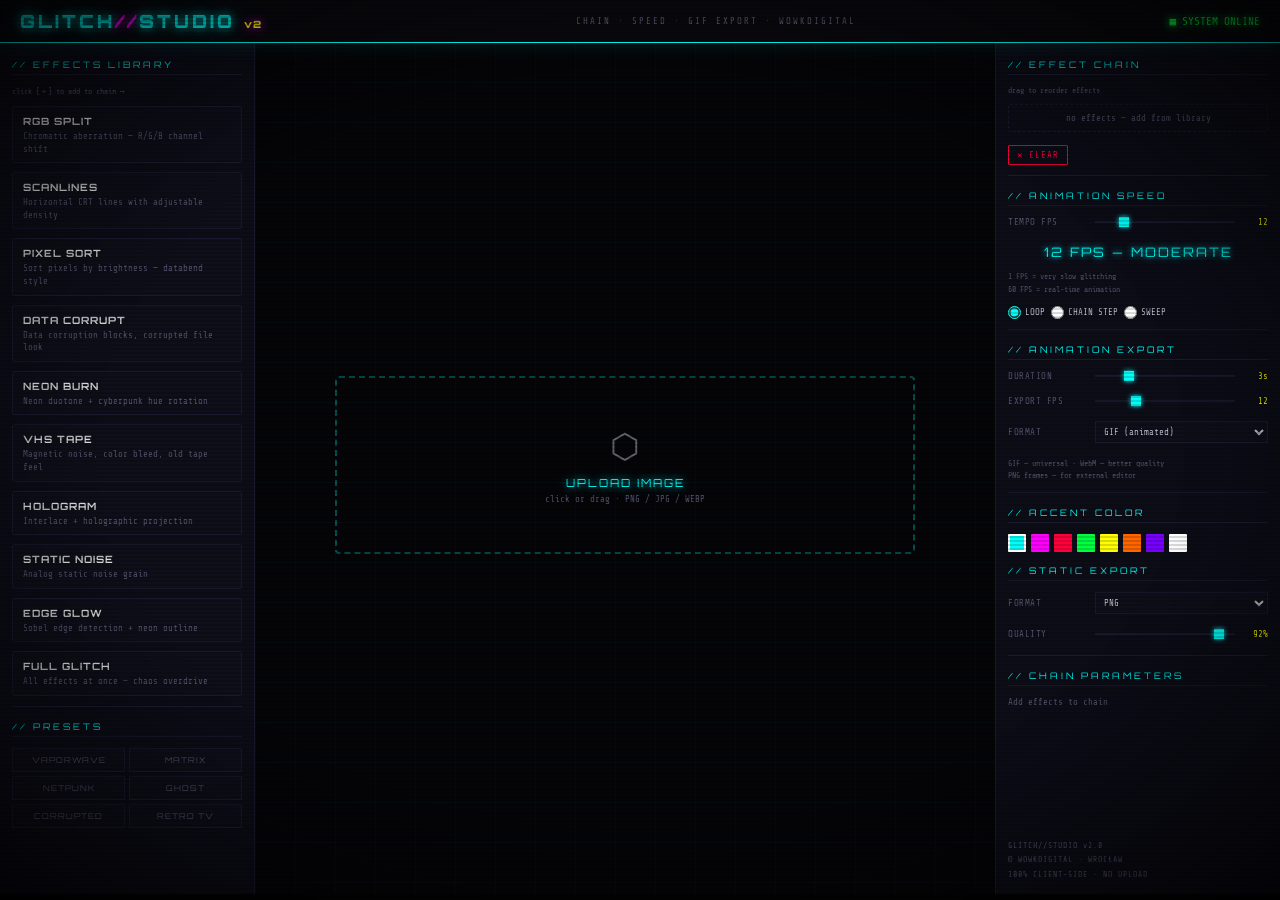
==== glitch-studio_1.html @ 75f5d2d9 "Glitch Studio" ====
<!DOCTYPE html>
<html lang="en">
<head>
  <meta charset="UTF-8">
  <meta name="viewport" content="width=device-width, initial-scale=1.0">
  <title>GLITCH//STUDIO v2 — WowkDigital</title>
  <link rel="stylesheet" href="css/style.css">
</head>
<body>
  <header>
    <div class="logo">GLITCH<span>//</span>STUDIO <span style="font-size:10px;color:var(--ny);letter-spacing:1px">v2</span></div>
    <div style="font-size:9px;color:var(--dim);letter-spacing:2px">CHAIN · SPEED · GIF EXPORT · WOWKDIGITAL</div>
    <div class="hst">■ SYSTEM ONLINE</div>
  </header>

  <div class="app">
    <!-- LEFT: Library -->
    <div class="pl">
      <div class="stitle">// EFFECTS LIBRARY</div>
      <div style="font-size:8px;color:var(--dim)">click [＋] to add to chain →</div>

      <div class="ecard" onclick="addToChain('rgb-split')"><div class="ename">RGB SPLIT <span class="add-btn">＋</span></div><div class="edesc">Chromatic aberration — R/G/B channel shift</div></div>
      <div class="ecard" onclick="addToChain('scanlines')"><div class="ename">SCANLINES <span class="add-btn">＋</span></div><div class="edesc">Horizontal CRT lines with adjustable density</div></div>
      <div class="ecard" onclick="addToChain('pixel-sort')"><div class="ename">PIXEL SORT <span class="add-btn">＋</span></div><div class="edesc">Sort pixels by brightness — databend style</div></div>
      <div class="ecard" onclick="addToChain('data-corrupt')"><div class="ename">DATA CORRUPT <span class="add-btn">＋</span></div><div class="edesc">Data corruption blocks, corrupted file look</div></div>
      <div class="ecard" onclick="addToChain('neon-burn')"><div class="ename">NEON BURN <span class="add-btn">＋</span></div><div class="edesc">Neon duotone + cyberpunk hue rotation</div></div>
      <div class="ecard" onclick="addToChain('vhs')"><div class="ename">VHS TAPE <span class="add-btn">＋</span></div><div class="edesc">Magnetic noise, color bleed, old tape feel</div></div>
      <div class="ecard" onclick="addToChain('hologram')"><div class="ename">HOLOGRAM <span class="add-btn">＋</span></div><div class="edesc">Interlace + holographic projection</div></div>
      <div class="ecard" onclick="addToChain('noise')"><div class="ename">STATIC NOISE <span class="add-btn">＋</span></div><div class="edesc">Analog static noise grain</div></div>
      <div class="ecard" onclick="addToChain('edge-glow')"><div class="ename">EDGE GLOW <span class="add-btn">＋</span></div><div class="edesc">Sobel edge detection + neon outline</div></div>
      <div class="ecard" onclick="addToChain('all-glitch')"><div class="ename">FULL GLITCH <span class="add-btn">＋</span></div><div class="edesc">All effects at once — chaos overdrive</div></div>

      <div class="divider"></div>
      <div class="stitle">// PRESETS</div>
      <div class="pgrid">
        <button class="pbtn" onclick="applyPreset('vaporwave')">VAPORWAVE</button>
        <button class="pbtn" onclick="applyPreset('matrix')">MATRIX</button>
        <button class="pbtn" onclick="applyPreset('netpunk')">NETPUNK</button>
        <button class="pbtn" onclick="applyPreset('ghost')">GHOST</button>
        <button class="pbtn" onclick="applyPreset('corrupted')">CORRUPTED</button>
        <button class="pbtn" onclick="applyPreset('retro-tv')">RETRO TV</button>
      </div>
    </div>

    <!-- CENTER: Canvas -->
    <div class="ca">
      <div id="drop-zone">
        <div class="drop-ph" id="drop-ph" onclick="document.getElementById('file-input').click()">
          <span class="drop-icon">⬡</span>
          <div class="drop-text">UPLOAD IMAGE</div>
          <div class="drop-sub">click or drag · PNG / JPG / WEBP</div>
        </div>
        <canvas id="original-canvas"></canvas>
        <div class="cwrap" id="cwrap" style="display:none">
          <canvas id="main-canvas"></canvas>
        </div>
        <div class="toolbar" id="toolbar" style="display:none">
          <button class="btn btn-c" onclick="applyChain()">▶ APPLY</button>
          <button class="btn btn-m" id="animate-btn" onclick="toggleAnimate()">⟳ ANIMATE</button>
          <button class="btn btn-c" onclick="resetImage()">↺ RESET</button>
          <button class="btn btn-g" onclick="downloadStatic()">⬇ IMAGE</button>
          <button class="btn btn-y" onclick="startAnimExport()">⬇ ANIM</button>
          <button class="btn btn-r" onclick="clearImage()">✕</button>
        </div>
        <div id="export-progress">
          <div class="prog-bar"><div class="prog-fill" id="prog-fill"></div></div>
          <div class="prog-text" id="prog-text">RENDERING...</div>
        </div>
        <div class="info-bar" id="info-bar"></div>
      </div>
      <input type="file" id="file-input" accept="image/*" onchange="loadFile(this)">
    </div>

    <!-- RIGHT: Chain + Settings -->
    <div class="pr">
      <!-- CHAIN -->
      <div class="stitle">// EFFECT CHAIN</div>
      <div style="font-size:8px;color:var(--dim)">drag to reorder effects</div>
      <div class="chain-list" id="chain-list">
        <div class="chain-empty" id="chain-empty">no effects — add from library</div>
      </div>
      <button class="btn btn-r" style="font-size:9px;padding:4px 8px;align-self:flex-start;margin-top:-4px" onclick="clearChain()">✕ CLEAR</button>

      <div class="divider"></div>

      <!-- SPEED -->
      <div class="stitle">// ANIMATION SPEED</div>
      <div class="param-row">
        <span class="param-label">TEMPO FPS</span>
        <input type="range" id="anim-speed" min="1" max="60" value="12" step="1" oninput="updateSpeedDisplay()">
        <span class="param-val" id="anim-speed-val">12</span>
      </div>
      <div class="speed-display" id="speed-display">12 FPS — SLOW</div>

      <div style="font-size:8px;color:var(--dim);line-height:1.6">
        1 FPS = very slow glitching<br>
        60 FPS = real-time animation
      </div>

      <div style="display:flex;gap:6px;flex-wrap:wrap">
        <label style="font-size:9px;display:flex;align-items:center;gap:4px;cursor:pointer"><input type="radio" name="anim-mode" value="loop" checked style="accent-color:var(--nc)"> LOOP</label>
        <label style="font-size:9px;display:flex;align-items:center;gap:4px;cursor:pointer"><input type="radio" name="anim-mode" value="chain" style="accent-color:var(--nm)"> CHAIN STEP</label>
        <label style="font-size:9px;display:flex;align-items:center;gap:4px;cursor:pointer"><input type="radio" name="anim-mode" value="sweep" style="accent-color:var(--ny)"> SWEEP</label>
      </div>

      <div class="divider"></div>

      <!-- EXPORT ANIM -->
      <div class="stitle">// ANIMATION EXPORT</div>
      <div class="param-row">
        <span class="param-label">DURATION</span>
        <input type="range" id="gif-duration" min="1" max="10" value="3" step="1" oninput="document.getElementById('gif-dur-val').textContent=this.value+'s'">
        <span class="param-val" id="gif-dur-val">3s</span>
      </div>
      <div class="param-row">
        <span class="param-label">EXPORT FPS</span>
        <input type="range" id="gif-fps" min="5" max="30" value="12" step="1" oninput="document.getElementById('gif-fps-val').textContent=this.value">
        <span class="param-val" id="gif-fps-val">12</span>
      </div>
      <div class="param-row">
        <span class="param-label">FORMAT</span>
        <select id="gif-format">
          <option value="gif">GIF (animated)</option>
          <option value="webm">WebM (video)</option>
          <option value="frames">PNG frames (ZIP)</option>
        </select>
      </div>
      <div style="font-size:8px;color:var(--dim);line-height:1.5">
        GIF — universal · WebM — better quality<br>
        PNG frames — for external editor
      </div>

      <div class="divider"></div>

      <!-- ACCENT + STATIC EXPORT -->
      <div class="stitle">// ACCENT COLOR</div>
      <div class="sw-row" id="accent-sw">
        <div class="sw sel" style="background:#00fff9" onclick="selAccent(this,'#00fff9')"></div>
        <div class="sw" style="background:#ff00ff" onclick="selAccent(this,'#ff00ff')"></div>
        <div class="sw" style="background:#ff003c" onclick="selAccent(this,'#ff003c')"></div>
        <div class="sw" style="background:#00ff41" onclick="selAccent(this,'#00ff41')"></div>
        <div class="sw" style="background:#ffff00" onclick="selAccent(this,'#ffff00')"></div>
        <div class="sw" style="background:#ff6600" onclick="selAccent(this,'#ff6600')"></div>
        <div class="sw" style="background:#7700ff" onclick="selAccent(this,'#7700ff')"></div>
        <div class="sw" style="background:#ffffff" onclick="selAccent(this,'#ffffff')"></div>
      </div>

      <div class="stitle">// STATIC EXPORT</div>
      <div class="param-row">
        <span class="param-label">FORMAT</span>
        <select id="export-format"><option value="png">PNG</option><option value="jpeg">JPEG</option><option value="webp">WEBP</option></select>
      </div>
      <div class="param-row">
        <span class="param-label">QUALITY</span>
        <input type="range" id="export-quality" min="1" max="100" value="92" oninput="this.nextElementSibling.textContent=this.value+'%'">
        <span class="param-val">92%</span>
      </div>

      <div class="divider"></div>

      <!-- CHAIN PARAMS -->
      <div class="stitle">// CHAIN PARAMETERS</div>
      <div id="params-container" style="font-size:9px;color:var(--dim)">Add effects to chain</div>

      <div style="margin-top:auto;padding-top:10px;font-size:8px;color:var(--dim);line-height:1.8;letter-spacing:1px">
        GLITCH//STUDIO v2.0<br>© WOWKDIGITAL · WROCŁAW<br>100% CLIENT-SIDE · NO UPLOAD
      </div>
    </div>
  </div>

  <script type="module">
    import { init } from './js/app.js';
    document.addEventListener('DOMContentLoaded', init);
  </script>
</body>
</html>
---- css/style.css ----
@import url('https://fonts.googleapis.com/css2?family=Share+Tech+Mono&family=Orbitron:wght@400;700;900&display=swap');

:root {
  --nc: #00fff9;
  --nm: #ff00ff;
  --ny: #ffff00;
  --nr: #ff003c;
  --ng: #00ff41;
  --bg: #030303;
  --bg2: #0a0a0f;
  --bg3: #0f0f1a;
  --panel: #0d0d18;
  --bdr: #1a1a2e;
  --txt: #c0c0d0;
  --dim: #555570;
}

* {
  box-sizing: border-box;
  margin: 0;
  padding: 0;
}

body {
  background: var(--bg);
  color: var(--txt);
  font-family: 'Share Tech Mono', monospace;
  min-height: 100vh;
  overflow-x: hidden;
}

body::before {
  content: '';
  position: fixed;
  inset: 0;
  background: repeating-linear-gradient(0deg, transparent, transparent 2px, rgba(0, 0, 0, .15) 2px, rgba(0, 0, 0, .15) 4px);
  pointer-events: none;
  z-index: 9999;
}

body::after {
  content: '';
  position: fixed;
  inset: 0;
  background: radial-gradient(ellipse at center, transparent 60%, rgba(0, 0, 0, .7) 100%);
  pointer-events: none;
  z-index: 9998;
}

header {
  display: flex;
  align-items: center;
  justify-content: space-between;
  padding: 10px 20px;
  border-bottom: 1px solid var(--nc);
  background: var(--bg2);
  box-shadow: 0 0 20px rgba(0, 255, 249, .15);
  position: relative;
  z-index: 100;
}

.logo {
  font-family: 'Orbitron', monospace;
  font-size: 18px;
  font-weight: 900;
  letter-spacing: 3px;
  color: var(--nc);
  text-shadow: 0 0 10px var(--nc), 0 0 30px rgba(0, 255, 249, .4);
}

.logo span {
  color: var(--nm);
  text-shadow: 0 0 10px var(--nm);
}

.hst {
  font-size: 11px;
  color: var(--ng);
  text-shadow: 0 0 8px var(--ng);
  animation: blink 2s infinite;
}

@keyframes blink {
  0%, 100% {
    opacity: 1;
  }
  50% {
    opacity: .3;
  }
}

.app {
  display: grid;
  grid-template-columns: 255px 1fr 285px;
  height: calc(100vh - 49px);
}

.pl, .pr {
  background: var(--panel);
  overflow-y: auto;
  padding: 12px;
  display: flex;
  flex-direction: column;
  gap: 9px;
}

.pl {
  border-right: 1px solid var(--bdr);
}

.pr {
  border-left: 1px solid var(--bdr);
}

.stitle {
  font-family: 'Orbitron', monospace;
  font-size: 9px;
  letter-spacing: 3px;
  color: var(--nc);
  padding: 4px 0;
  border-bottom: 1px solid var(--bdr);
  margin-bottom: 2px;
  text-transform: uppercase;
  flex-shrink: 0;
}

.ecard {
  background: var(--bg3);
  border: 1px solid var(--bdr);
  border-radius: 2px;
  padding: 7px 10px;
  cursor: pointer;
  transition: .15s;
  position: relative;
  overflow: hidden;
  user-select: none;
  flex-shrink: 0;
}

.ecard:hover {
  border-color: var(--nc);
  background: rgba(0, 255, 249, .03);
}

.ename {
  font-family: 'Orbitron', monospace;
  font-size: 10px;
  font-weight: 700;
  letter-spacing: 1px;
  color: #ddd;
  margin-bottom: 2px;
  display: flex;
  align-items: center;
  justify-content: space-between;
}

.edesc {
  font-size: 9px;
  color: var(--dim);
  line-height: 1.4;
}

.add-btn {
  font-size: 14px;
  color: var(--ng);
  opacity: 0;
  transition: .15s;
  text-shadow: 0 0 6px var(--ng);
  cursor: pointer;
  line-height: 1;
}

.ecard:hover .add-btn {
  opacity: 1;
}

/* Chain */
.chain-list {
  display: flex;
  flex-direction: column;
  gap: 3px;
  min-height: 36px;
}

.chain-item {
  background: var(--bg3);
  border: 1px solid var(--nm);
  border-radius: 2px;
  padding: 5px 8px;
  display: flex;
  align-items: center;
  gap: 5px;
  cursor: grab;
  position: relative;
  font-size: 10px;
  user-select: none;
}

.chain-item:active {
  cursor: grabbing;
  opacity: .8;
}

.chain-item.drag-over {
  border-color: var(--nc);
  box-shadow: 0 2px 0 var(--nc);
}

.chain-num {
  font-family: 'Orbitron', monospace;
  font-size: 8px;
  color: var(--nm);
  min-width: 12px;
  text-shadow: 0 0 4px var(--nm);
}

.chain-name {
  font-family: 'Orbitron', monospace;
  font-size: 9px;
  color: #ccc;
  flex: 1;
}

.chain-drag {
  color: var(--dim);
  font-size: 10px;
  cursor: grab;
}

.chain-del {
  color: var(--nr);
  cursor: pointer;
  font-size: 13px;
  opacity: .6;
  transition: .15s;
  line-height: 1;
  padding: 0 2px;
}

.chain-del:hover {
  opacity: 1;
  text-shadow: 0 0 6px var(--nr);
}

.chain-empty {
  font-size: 9px;
  color: var(--dim);
  text-align: center;
  padding: 8px;
  border: 1px dashed var(--bdr);
  border-radius: 2px;
}

.chain-arrow {
  text-align: center;
  color: var(--dim);
  font-size: 9px;
  line-height: 1;
  padding: 0;
}

/* Canvas */
.ca {
  display: flex;
  flex-direction: column;
  align-items: center;
  justify-content: center;
  background: #050508;
  position: relative;
  overflow: hidden;
  gap: 10px;
}

.ca::before {
  content: '';
  position: absolute;
  inset: 0;
  background: linear-gradient(90deg, rgba(0, 255, 249, .02) 1px, transparent 1px) 0 0/40px 40px, linear-gradient(0deg, rgba(0, 255, 249, .02) 1px, transparent 1px) 0 0/40px 40px;
}

#drop-zone {
  position: relative;
  z-index: 10;
  width: 100%;
  max-width: 580px;
  display: flex;
  flex-direction: column;
  align-items: center;
  gap: 8px;
}

.cwrap {
  position: relative;
  display: inline-block;
  max-width: 580px;
  width: 100%;
}

#main-canvas {
  display: block;
  max-width: 100%;
  max-height: 440px;
  width: auto;
  height: auto;
  image-rendering: pixelated;
}

#original-canvas {
  display: none;
}

.drop-ph {
  border: 2px dashed rgba(0, 255, 249, .3);
  border-radius: 4px;
  padding: 48px 40px;
  text-align: center;
  cursor: pointer;
  transition: .2s;
  width: 100%;
}

.drop-ph:hover, .drop-ph.drag-over {
  border-color: var(--nc);
  background: rgba(0, 255, 249, .03);
}

.drop-icon {
  font-size: 34px;
  margin-bottom: 10px;
  display: block;
  opacity: .5;
}

.drop-text {
  font-family: 'Orbitron', monospace;
  font-size: 11px;
  letter-spacing: 2px;
  color: var(--nc);
  text-shadow: 0 0 8px var(--nc);
  margin-bottom: 4px;
}

.drop-sub {
  font-size: 9px;
  color: var(--dim);
}

.toolbar {
  display: flex;
  gap: 5px;
  position: relative;
  z-index: 10;
  flex-wrap: wrap;
  justify-content: center;
  padding: 0 6px;
  width: 100%;
  max-width: 580px;
}

.btn {
  font-family: 'Share Tech Mono', monospace;
  font-size: 10px;
  letter-spacing: 1px;
  padding: 5px 10px;
  border: 1px solid;
  border-radius: 1px;
  cursor: pointer;
  background: transparent;
  transition: .15s;
  text-transform: uppercase;
  white-space: nowrap;
}

.btn-c {
  color: var(--nc);
  border-color: var(--nc);
}

.btn-c:hover {
  background: rgba(0, 255, 249, .1);
  box-shadow: 0 0 8px rgba(0, 255, 249, .2);
}

.btn-m {
  color: var(--nm);
  border-color: var(--nm);
}

.btn-m:hover {
  background: rgba(255, 0, 255, .1);
}

.btn-g {
  color: var(--ng);
  border-color: var(--ng);
}

.btn-g:hover {
  background: rgba(0, 255, 65, .1);
}

.btn-r {
  color: var(--nr);
  border-color: var(--nr);
}

.btn-r:hover {
  background: rgba(255, 0, 60, .1);
}

.btn-y {
  color: var(--ny);
  border-color: var(--ny);
}

.btn-y:hover {
  background: rgba(255, 255, 0, .1);
}

#export-progress {
  display: none;
  width: 100%;
  max-width: 580px;
  position: relative;
  z-index: 10;
  padding: 0 8px;
}

.prog-bar {
  height: 5px;
  background: var(--bdr);
  border-radius: 1px;
  overflow: hidden;
  margin-bottom: 3px;
}

.prog-fill {
  height: 100%;
  background: var(--nm);
  width: 0%;
  box-shadow: 0 0 8px var(--nm);
}

.prog-text {
  font-size: 9px;
  color: var(--nm);
  text-align: center;
  letter-spacing: 1px;
}

/* Params */
.param-row {
  display: flex;
  align-items: center;
  gap: 5px;
  margin-bottom: 6px;
}

.param-label {
  font-size: 9px;
  color: var(--dim);
  min-width: 82px;
  letter-spacing: .5px;
}

.param-val {
  font-size: 9px;
  color: var(--ny);
  min-width: 28px;
  text-align: right;
}

input[type=range] {
  flex: 1;
  -webkit-appearance: none;
  height: 2px;
  background: var(--bdr);
  outline: none;
  cursor: pointer;
}

input[type=range]::-webkit-slider-thumb {
  -webkit-appearance: none;
  width: 10px;
  height: 10px;
  border-radius: 0;
  background: var(--nc);
  box-shadow: 0 0 5px var(--nc);
  cursor: pointer;
}

input[type=range]::-webkit-slider-thumb:hover {
  background: var(--nm);
}

select {
  background: var(--bg3);
  color: var(--txt);
  border: 1px solid var(--bdr);
  padding: 4px;
  font-family: 'Share Tech Mono', monospace;
  font-size: 9px;
  cursor: pointer;
  width: 100%;
}

.speed-display {
  font-family: 'Orbitron', monospace;
  font-size: 13px;
  color: var(--nc);
  text-align: center;
  text-shadow: 0 0 6px var(--nc);
  letter-spacing: 2px;
  margin: 2px 0;
}

.sw-row {
  display: flex;
  gap: 5px;
  flex-wrap: wrap;
}

.sw {
  width: 18px;
  height: 18px;
  border: 2px solid transparent;
  cursor: pointer;
  border-radius: 1px;
  transition: .1s;
}

.sw.sel {
  border-color: #fff;
}

.pgrid {
  display: grid;
  grid-template-columns: 1fr 1fr;
  gap: 4px;
}

.pbtn {
  font-family: 'Orbitron', monospace;
  font-size: 8px;
  letter-spacing: 1px;
  padding: 6px 4px;
  border: 1px solid var(--bdr);
  background: var(--bg3);
  color: var(--dim);
  cursor: pointer;
  text-align: center;
  transition: .15s;
  text-transform: uppercase;
}

.pbtn:hover {
  border-color: var(--nc);
  color: var(--nc);
  text-shadow: 0 0 5px var(--nc);
  background: rgba(0, 255, 249, .03);
}

.divider {
  height: 1px;
  background: var(--bdr);
  margin: 1px 0;
  flex-shrink: 0;
}

.info-bar {
  font-size: 9px;
  color: var(--dim);
  letter-spacing: 1px;
}

#animate-btn.running {
  color: var(--nr);
  border-color: var(--nr);
  animation: blink .8s infinite;
}

.pblock {
  margin-bottom: 8px;
  padding: 7px;
  border: 1px solid rgba(255, 0, 255, .25);
  border-radius: 2px;
  background: rgba(255, 0, 255, .02);
}

.pblock-title {
  font-family: 'Orbitron', monospace;
  font-size: 8px;
  color: var(--nm);
  letter-spacing: 1px;
  margin-bottom: 5px;
}

::-webkit-scrollbar {
  width: 4px;
}

::-webkit-scrollbar-track {
  background: var(--bg);
}

::-webkit-scrollbar-thumb {
  background: var(--bdr);
}

::-webkit-scrollbar-thumb:hover {
  background: var(--nc);
}

#file-input {
  display: none;
}
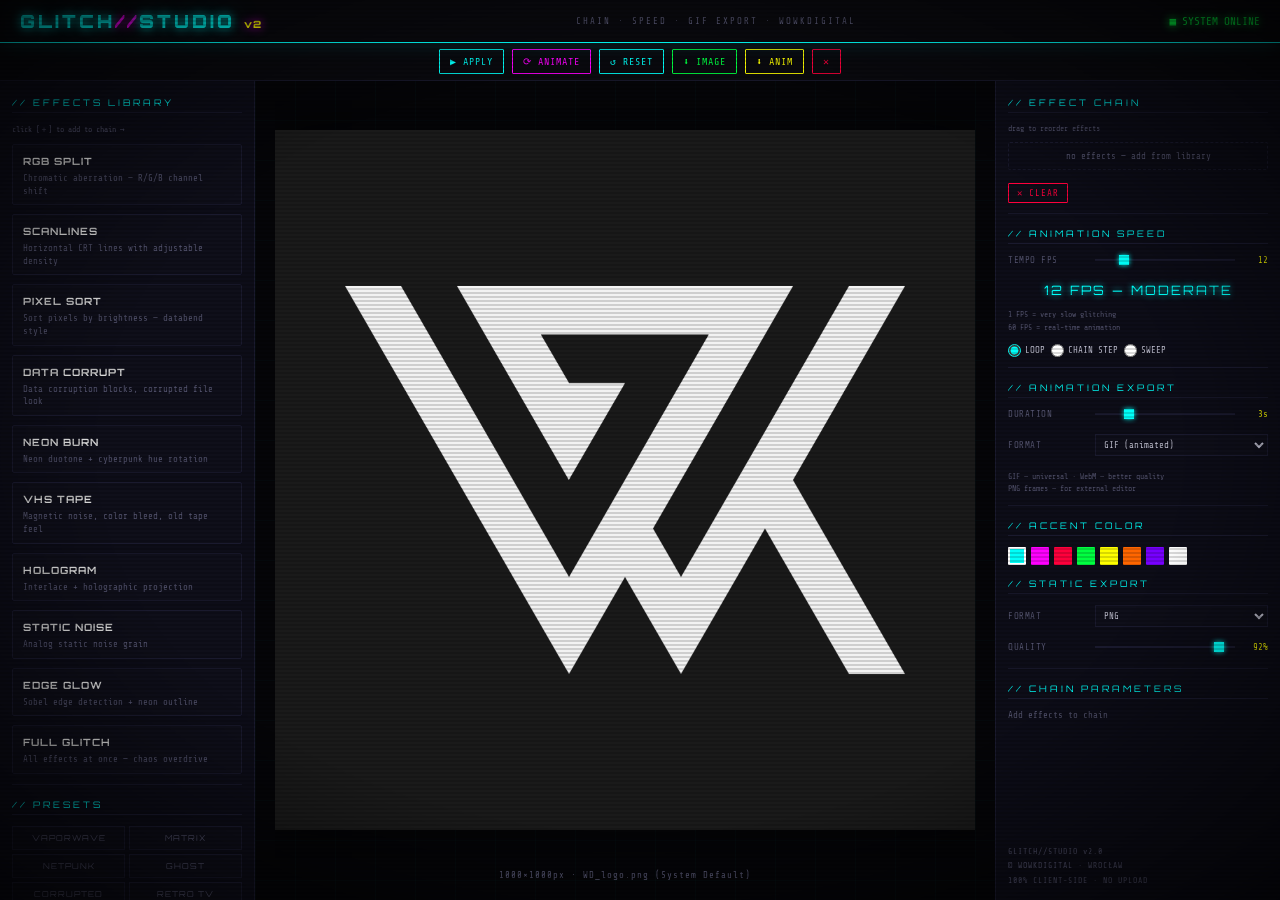
==== commit 41351c2f: "feat: implement core glitch image processing engine and initialize project styling and structure" ====
--- a/glitch-studio_1.html
+++ b/glitch-studio_1.html
@@ -13,22 +13,33 @@
     <div class="hst">■ SYSTEM ONLINE</div>
   </header>
 
+  <div class="top-bar">
+    <div class="toolbar" id="toolbar" style="display:none">
+      <button class="btn btn-c" onclick="applyChain()">▶ APPLY</button>
+      <button class="btn btn-m" id="animate-btn" onclick="toggleAnimate()">⟳ ANIMATE</button>
+      <button class="btn btn-c" onclick="resetImage()">↺ RESET</button>
+      <button class="btn btn-g" onclick="downloadStatic()">⬇ IMAGE</button>
+      <button class="btn btn-y" onclick="startAnimExport()">⬇ ANIM</button>
+      <button class="btn btn-r" onclick="clearImage()">✕</button>
+    </div>
+  </div>
+
   <div class="app">
     <!-- LEFT: Library -->
     <div class="pl">
       <div class="stitle">// EFFECTS LIBRARY</div>
       <div style="font-size:8px;color:var(--dim)">click [＋] to add to chain →</div>
 
-      <div class="ecard" onclick="addToChain('rgb-split')"><div class="ename">RGB SPLIT <span class="add-btn">＋</span></div><div class="edesc">Chromatic aberration — R/G/B channel shift</div></div>
-      <div class="ecard" onclick="addToChain('scanlines')"><div class="ename">SCANLINES <span class="add-btn">＋</span></div><div class="edesc">Horizontal CRT lines with adjustable density</div></div>
-      <div class="ecard" onclick="addToChain('pixel-sort')"><div class="ename">PIXEL SORT <span class="add-btn">＋</span></div><div class="edesc">Sort pixels by brightness — databend style</div></div>
-      <div class="ecard" onclick="addToChain('data-corrupt')"><div class="ename">DATA CORRUPT <span class="add-btn">＋</span></div><div class="edesc">Data corruption blocks, corrupted file look</div></div>
-      <div class="ecard" onclick="addToChain('neon-burn')"><div class="ename">NEON BURN <span class="add-btn">＋</span></div><div class="edesc">Neon duotone + cyberpunk hue rotation</div></div>
-      <div class="ecard" onclick="addToChain('vhs')"><div class="ename">VHS TAPE <span class="add-btn">＋</span></div><div class="edesc">Magnetic noise, color bleed, old tape feel</div></div>
-      <div class="ecard" onclick="addToChain('hologram')"><div class="ename">HOLOGRAM <span class="add-btn">＋</span></div><div class="edesc">Interlace + holographic projection</div></div>
-      <div class="ecard" onclick="addToChain('noise')"><div class="ename">STATIC NOISE <span class="add-btn">＋</span></div><div class="edesc">Analog static noise grain</div></div>
-      <div class="ecard" onclick="addToChain('edge-glow')"><div class="ename">EDGE GLOW <span class="add-btn">＋</span></div><div class="edesc">Sobel edge detection + neon outline</div></div>
-      <div class="ecard" onclick="addToChain('all-glitch')"><div class="ename">FULL GLITCH <span class="add-btn">＋</span></div><div class="edesc">All effects at once — chaos overdrive</div></div>
+      <div class="ecard" onclick="addToChain('rgb-split')"><div class="ename">RGB SPLIT <span class="add-btn" onclick="event.stopPropagation(); addToChain('rgb-split', true)">＋</span></div><div class="edesc">Chromatic aberration — R/G/B channel shift</div></div>
+      <div class="ecard" onclick="addToChain('scanlines')"><div class="ename">SCANLINES <span class="add-btn" onclick="event.stopPropagation(); addToChain('scanlines', true)">＋</span></div><div class="edesc">Horizontal CRT lines with adjustable density</div></div>
+      <div class="ecard" onclick="addToChain('pixel-sort')"><div class="ename">PIXEL SORT <span class="add-btn" onclick="event.stopPropagation(); addToChain('pixel-sort', true)">＋</span></div><div class="edesc">Sort pixels by brightness — databend style</div></div>
+      <div class="ecard" onclick="addToChain('data-corrupt')"><div class="ename">DATA CORRUPT <span class="add-btn" onclick="event.stopPropagation(); addToChain('data-corrupt', true)">＋</span></div><div class="edesc">Data corruption blocks, corrupted file look</div></div>
+      <div class="ecard" onclick="addToChain('neon-burn')"><div class="ename">NEON BURN <span class="add-btn" onclick="event.stopPropagation(); addToChain('neon-burn', true)">＋</span></div><div class="edesc">Neon duotone + cyberpunk hue rotation</div></div>
+      <div class="ecard" onclick="addToChain('vhs')"><div class="ename">VHS TAPE <span class="add-btn" onclick="event.stopPropagation(); addToChain('vhs', true)">＋</span></div><div class="edesc">Magnetic noise, color bleed, old tape feel</div></div>
+      <div class="ecard" onclick="addToChain('hologram')"><div class="ename">HOLOGRAM <span class="add-btn" onclick="event.stopPropagation(); addToChain('hologram', true)">＋</span></div><div class="edesc">Interlace + holographic projection</div></div>
+      <div class="ecard" onclick="addToChain('noise')"><div class="ename">STATIC NOISE <span class="add-btn" onclick="event.stopPropagation(); addToChain('noise', true)">＋</span></div><div class="edesc">Analog static noise grain</div></div>
+      <div class="ecard" onclick="addToChain('edge-glow')"><div class="ename">EDGE GLOW <span class="add-btn" onclick="event.stopPropagation(); addToChain('edge-glow', true)">＋</span></div><div class="edesc">Sobel edge detection + neon outline</div></div>
+      <div class="ecard" onclick="addToChain('all-glitch')"><div class="ename">FULL GLITCH <span class="add-btn" onclick="event.stopPropagation(); addToChain('all-glitch', true)">＋</span></div><div class="edesc">All effects at once — chaos overdrive</div></div>
 
       <div class="divider"></div>
       <div class="stitle">// PRESETS</div>
@@ -54,14 +65,6 @@
         <div class="cwrap" id="cwrap" style="display:none">
           <canvas id="main-canvas"></canvas>
         </div>
-        <div class="toolbar" id="toolbar" style="display:none">
-          <button class="btn btn-c" onclick="applyChain()">▶ APPLY</button>
-          <button class="btn btn-m" id="animate-btn" onclick="toggleAnimate()">⟳ ANIMATE</button>
-          <button class="btn btn-c" onclick="resetImage()">↺ RESET</button>
-          <button class="btn btn-g" onclick="downloadStatic()">⬇ IMAGE</button>
-          <button class="btn btn-y" onclick="startAnimExport()">⬇ ANIM</button>
-          <button class="btn btn-r" onclick="clearImage()">✕</button>
-        </div>
         <div id="export-progress">
           <div class="prog-bar"><div class="prog-fill" id="prog-fill"></div></div>
           <div class="prog-text" id="prog-text">RENDERING...</div>
@@ -70,6 +73,7 @@
       </div>
       <input type="file" id="file-input" accept="image/*" onchange="loadFile(this)">
     </div>
+
 
     <!-- RIGHT: Chain + Settings -->
     <div class="pr">
@@ -111,11 +115,6 @@
         <span class="param-label">DURATION</span>
         <input type="range" id="gif-duration" min="1" max="10" value="3" step="1" oninput="document.getElementById('gif-dur-val').textContent=this.value+'s'">
         <span class="param-val" id="gif-dur-val">3s</span>
-      </div>
-      <div class="param-row">
-        <span class="param-label">EXPORT FPS</span>
-        <input type="range" id="gif-fps" min="5" max="30" value="12" step="1" oninput="document.getElementById('gif-fps-val').textContent=this.value">
-        <span class="param-val" id="gif-fps-val">12</span>
       </div>
       <div class="param-row">
         <span class="param-label">FORMAT</span>
--- a/css/style.css
+++ b/css/style.css
@@ -25,8 +25,10 @@
   background: var(--bg);
   color: var(--txt);
   font-family: 'Share Tech Mono', monospace;
-  min-height: 100vh;
-  overflow-x: hidden;
+  height: 100vh;
+  display: flex;
+  flex-direction: column;
+  overflow: hidden;
 }
 
 body::before {
@@ -57,6 +59,18 @@
   box-shadow: 0 0 20px rgba(0, 255, 249, .15);
   position: relative;
   z-index: 100;
+  flex-shrink: 0;
+}
+
+.top-bar {
+  background: var(--bg2);
+  border-bottom: 1px solid var(--bdr);
+  padding: 6px 20px;
+  display: flex;
+  justify-content: center;
+  z-index: 90;
+  flex-shrink: 0;
+  min-height: 38px;
 }
 
 .logo {
@@ -92,7 +106,8 @@
 .app {
   display: grid;
   grid-template-columns: 255px 1fr 285px;
-  height: calc(100vh - 49px);
+  flex: 1;
+  overflow: hidden;
 }
 
 .pl, .pr {
@@ -162,16 +177,37 @@
 
 .add-btn {
   font-size: 14px;
+  color: #fff;
+  background: rgba(255, 255, 255, 0.05);
+  border: 1px solid rgba(255, 255, 255, 0.1);
+  width: 18px;
+  height: 18px;
+  display: flex;
+  align-items: center;
+  justify-content: center;
+  border-radius: 2px;
+  opacity: 0;
+  transition: all .15s ease;
+  cursor: pointer;
+  line-height: 1;
+}
+
+.ecard:hover .add-btn {
+  opacity: 0.6;
+}
+
+.add-btn:hover {
+  opacity: 1 !important;
   color: var(--ng);
-  opacity: 0;
-  transition: .15s;
-  text-shadow: 0 0 6px var(--ng);
-  cursor: pointer;
-  line-height: 1;
-}
-
-.ecard:hover .add-btn {
-  opacity: 1;
+  background: rgba(0, 255, 65, 0.1);
+  border-color: var(--ng);
+  box-shadow: 0 0 8px rgba(0, 255, 65, 0.2);
+  text-shadow: 0 0 5px var(--ng);
+}
+
+.add-btn:active {
+  transform: scale(0.92);
+  background: rgba(0, 255, 65, 0.2);
 }
 
 /* Chain */
@@ -268,7 +304,7 @@
   background: #050508;
   position: relative;
   overflow: hidden;
-  gap: 10px;
+  padding: 20px;
 }
 
 .ca::before {
@@ -276,33 +312,39 @@
   position: absolute;
   inset: 0;
   background: linear-gradient(90deg, rgba(0, 255, 249, .02) 1px, transparent 1px) 0 0/40px 40px, linear-gradient(0deg, rgba(0, 255, 249, .02) 1px, transparent 1px) 0 0/40px 40px;
+  pointer-events: none;
 }
 
 #drop-zone {
   position: relative;
   z-index: 10;
   width: 100%;
-  max-width: 580px;
+  height: 100%;
   display: flex;
   flex-direction: column;
   align-items: center;
-  gap: 8px;
+  justify-content: center;
+  gap: 12px;
 }
 
 .cwrap {
   position: relative;
-  display: inline-block;
-  max-width: 580px;
+  display: flex;
+  align-items: center;
+  justify-content: center;
   width: 100%;
+  height: 100%;
+  overflow: hidden;
 }
 
 #main-canvas {
   display: block;
   max-width: 100%;
-  max-height: 440px;
+  max-height: 100%;
   width: auto;
   height: auto;
-  image-rendering: pixelated;
+  image-rendering: auto; /* Smoother scaling for large images */
+  box-shadow: 0 0 50px rgba(0,0,0,0.5);
 }
 
 #original-canvas {
@@ -347,14 +389,11 @@
 
 .toolbar {
   display: flex;
-  gap: 5px;
+  gap: 8px;
   position: relative;
   z-index: 10;
   flex-wrap: wrap;
   justify-content: center;
-  padding: 0 6px;
-  width: 100%;
-  max-width: 580px;
 }
 
 .btn {
